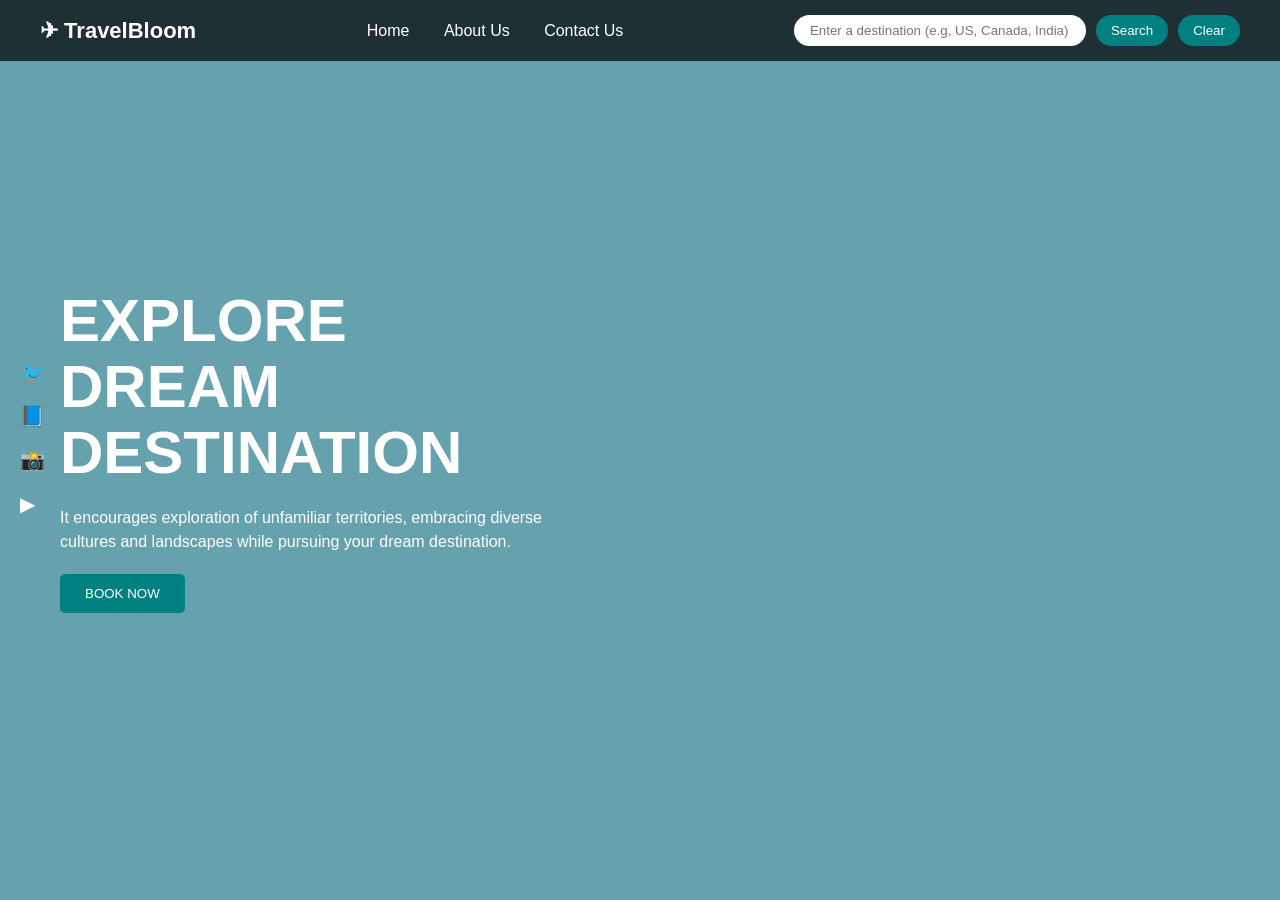
==== index.html @ 1b594711 "File added" ====
<!DOCTYPE html>
<html lang="en">
<head>
  <meta charset="UTF-8">
  <title>TravelBloom</title>
  <link rel="stylesheet" href="./assets/style.css">
</head>
<body>

<header class="navbar">
  <div class="logo">✈ TravelBloom</div>

  <nav>
    <a href="#">Home</a>
    <a href="#">About Us</a>
    <a href="#">Contact Us</a>
  </nav>

  <div class="search-box">
    <div class="input-wrapper">
        <input type="text" id="searchInput" placeholder="Enter a destination (e.g, US, Canada, India)">
    </div>
    <button onclick="search()">Search</button>
    <button onclick="clearInput()">Clear</button>
  </div>
</header>

<section class="hero">
  <div class="overlay"></div>

  <div class="content">
    <h1>
      EXPLORE <br>
      DREAM <br>
      DESTINATION
    </h1>

    <p>
      It encourages exploration of unfamiliar territories, embracing diverse cultures and landscapes while pursuing your dream destination.
    </p>

    <button class="btn">BOOK NOW</button>
  </div>

  <div class="social">
    <span>🐦</span>
    <span>📘</span>
    <span>📸</span>
    <span>▶</span>
  </div>
   
</section>
<div class="show-search-wrapper">
     <div id="resultContainer" class="results"></div>
</div>  

<script src="./Javascrip/js.js"></script>
</body>
</html>
---- assets/style.css ----
* {
  margin: 0;
  padding: 0;
  box-sizing: border-box;
  font-family: Arial, sans-serif;
}

body {
  color: white;
}

/* Navbar */
.navbar {
  display: flex;
  justify-content: space-between;
  align-items: center;
  padding: 15px 40px;
  background: rgba(0, 0, 0, 0.7);
  position: fixed;
  width: 100%;
  z-index: 10;
}

.logo {
  font-size: 22px;
  font-weight: bold;
}

nav a {
  margin: 0 15px;
  color: white;
  text-decoration: none;
}

.search-box {
  display: flex;
  gap: 10px;
}

.search-box input {
 padding: 8px 16px;
  border-radius: 20px;
  border: none;
  outline: none;
  width: 100%;
}

.search-box button {
  padding: 8px 15px;
  border: none;
  border-radius: 20px;
  cursor: pointer;
  background: teal;
  color: white;
}

.search-box .input-wrapper{
    width: 292px;
}

/* Hero */
.hero {
  height: 100vh;
  background: url('https://images.unsplash.com/photo-1534438327276-14e5300c3a48') no-repeat center/cover;
  position: relative;
  display: flex;
  align-items: center;
  padding: 0 60px;  
}

.overlay {
  position: absolute;
  width: 100%;
  height: 100%;
  background: rgba(0, 100, 120, 0.6);
  top: 0;
  left: 0;
}

.content {
  position: relative;
  max-width: 500px;
}

.content h1 {
  font-size: 60px;
  font-weight: bold;
  line-height: 1.1;
}

.content p {
  margin: 20px 0;
  line-height: 1.5;
}

.btn {
  padding: 12px 25px;
  background: teal;
  border: none;
  color: white;
  cursor: pointer;
  border-radius: 5px;
}

/* Social icons */
.social {
  position: absolute;
  left: 20px;
  top: 40%;
  display: flex;
  flex-direction: column;
  gap: 20px;
  font-size: 20px;
  z-index: 2;
}

.show-search-wrapper{
   color: red;
}
/* cards */
.results {
     position: absolute;
    top: 82px;
    left: 78%;
    transform: translateX(-50%);
    width: 338px;
    z-index: 5;
}

.card {
  background: white;
  border-radius: 10px;
  overflow: hidden;
  color: black;
  box-shadow: 0 5px 20px rgba(0,0,0,0.3);
  width: 341px;
    max-height: 397px;
}

.card img {
  width: 100%;
  height: 250px;
  object-fit: cover;
}

.card-content {
  padding: 15px;
}

.card-content h3 {
  margin-bottom: 10px;
}

.time {
  background: teal;
  color: white;
  padding: 10px;
  border-radius: 8px;
  margin-bottom: 10px;
  text-align: center;
}
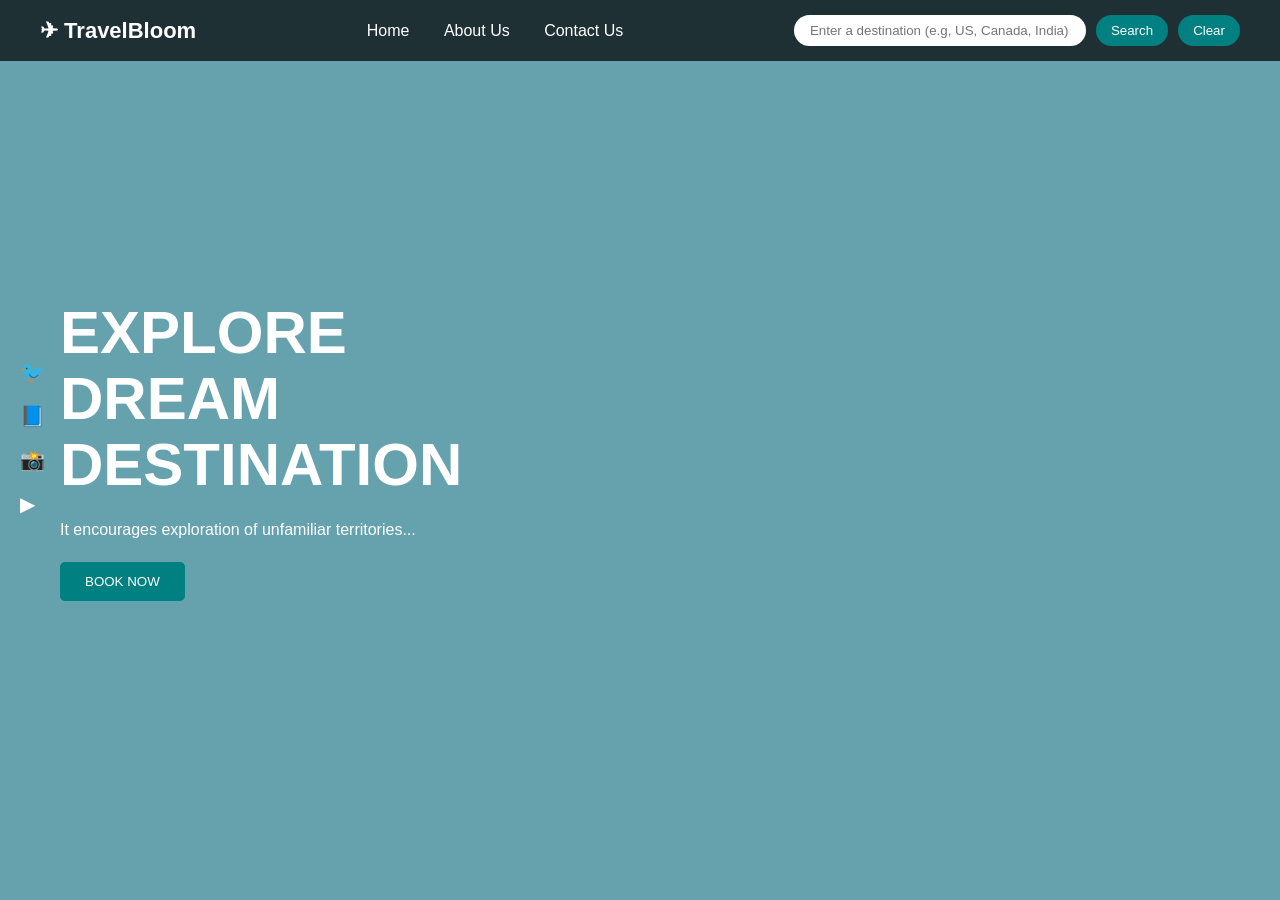
==== commit c40fe9c9: "added new changes" ====
--- a/index.html
+++ b/index.html
@@ -1,59 +1,153 @@
 <!DOCTYPE html>
 <html lang="en">
+
 <head>
   <meta charset="UTF-8">
   <title>TravelBloom</title>
   <link rel="stylesheet" href="./assets/style.css">
 </head>
+
 <body>
 
-<header class="navbar">
-  <div class="logo">✈ TravelBloom</div>
+  <header class="navbar">
+    <div class="logo">✈ TravelBloom</div>
 
-  <nav>
-    <a href="#">Home</a>
-    <a href="#">About Us</a>
-    <a href="#">Contact Us</a>
-  </nav>
+    <nav>
+      <a href="#" onclick="showSection('homeSection')">Home</a>
+      <a href="#" onclick="showSection('aboutSection')">About Us</a>
+      <a href="#" onclick="showSection('contactSection')">Contact Us</a>
+    </nav>
 
-  <div class="search-box">
-    <div class="input-wrapper">
+    <div class="search-box">
+      <div class="input-wrapper">
         <input type="text" id="searchInput" placeholder="Enter a destination (e.g, US, Canada, India)">
+      </div>
+      <button onclick="search()">Search</button>
+      <button onclick="clearInput()">Clear</button>
     </div>
-    <button onclick="search()">Search</button>
-    <button onclick="clearInput()">Clear</button>
-  </div>
-</header>
+  </header>
 
-<section class="hero">
-  <div class="overlay"></div>
+  <section class="hero">
+    <div class="overlay"></div>
 
-  <div class="content">
-    <h1>
-      EXPLORE <br>
-      DREAM <br>
-      DESTINATION
-    </h1>
+    <div class="content-wrapper">
 
-    <p>
-      It encourages exploration of unfamiliar territories, embracing diverse cultures and landscapes while pursuing your dream destination.
-    </p>
+      <!-- HOME -->
+      <div class="content" id="homeSection">
+        <!-- your existing UI -->
+        <h1>
+          EXPLORE <br>
+          DREAM <br>
+          DESTINATION
+        </h1>
 
-    <button class="btn">BOOK NOW</button>
+        <p class="courage">
+          It encourages exploration of unfamiliar territories...
+        </p>
+
+        <button class="btn">BOOK NOW</button>
+      </div>
+
+      <!-- ABOUT -->
+      <div class="content hidden content-wrp" id="aboutSection">
+        <h1>ABOUT US</h1>
+        <div class="wrp-about">
+          <p class="courage">We help travelers discover the world’s most beautiful destinations with ease and
+            confidence.
+            Our goal is to create unforgettable journeys through curated experiences and personalized planning.
+            From dream vacations to hidden gems, we make every trip meaningful and memorable.</p>
+        </div>
+        <div class="our-team">
+          <h2 class="team-text">Our Team </h2>
+          <div class="team-box-wrp">
+            <div class="team-bx">
+              <div class="pic-team">
+                <div class="pic-wrp">
+                  <img src="./assets/images/ar.png" alt="Mayank Arora">
+                </div>
+              </div>
+              <div class="details-team">
+                <h6> Mayank Arora </h6>
+                <p> Mayank Arora is responsible for...</p>
+                <div class="btn-role">
+                  <button class="btn">CEO</button>
+                </div>
+              </div>
+            </div>
+            <div class="team-bx">
+              <div class="pic-team">
+                <div class="pic-wrp">
+                  <img src="./assets/images/ar.png" alt="Mayank Arora">
+                </div>
+              </div>
+              <div class="details-team">
+                <h6>Anayt Rahman </h6>
+                <p> Anayt Rahman is responsible for...</p>
+                <div class="btn-role">
+                  <button class="btn">Developer</button>
+                </div>
+              </div>
+            </div>
+            <div class="team-bx">
+              <div class="pic-team">
+                <div class="pic-wrp">
+                  <img src="./assets/images/pic2.png" alt="Mayank Arora">
+                </div>
+              </div>
+              <div class="details-team">
+                <h6> Reena Sen </h6>
+                <p> Reena Sen is responsible for...</p>
+                <div class="btn-role">
+                  <button class="btn">Marketing</button>
+                </div>
+              </div>
+            </div>
+          </div>
+        </div>
+      </div>
+
+      <!-- CONTACT -->
+      <div class="content hidden content-wrp contact-us" id="contactSection">
+        <div class="contactus-sec">
+          <div class="heading">
+            <h1>Contact US</h1>
+          </div>
+          <div class="contact-form">
+            <form action="#">
+              <div class="col">
+                <label for="name">Name</label>
+                <input type="text" id="name" name="name" placeholder="Your Name">
+              </div>
+              <div class="col">
+                <label for="email">Email</label>
+                <input type="email" id="email" name="email" placeholder="Your Email">
+              </div>
+              <div class="col">
+                <label for="message">Message</label>
+                <textarea id="message" name="message" placeholder="Your Message" required></textarea>
+              </div>
+              <button class="btn-submit" type="submit" onclick="submitBtn()">Submit</button>
+            </form>
+          </div>
+        </div>
+      </div>
+
+    </div>
+
+    <div class="social">
+      <span>🐦</span>
+      <span>📘</span>
+      <span>📸</span>
+      <span>▶</span>
+    </div>
+
+  </section>
+  <div class="show-search-wrapper">
+    <div id="resultContainer" class="results"></div>
   </div>
 
-  <div class="social">
-    <span>🐦</span>
-    <span>📘</span>
-    <span>📸</span>
-    <span>▶</span>
-  </div>
-   
-</section>
-<div class="show-search-wrapper">
-     <div id="resultContainer" class="results"></div>
-</div>  
 
-<script src="./Javascrip/js.js"></script>
+  <script src="./Javascrip/js.js"></script>
 </body>
+
 </html>
--- a/assets/style.css
+++ b/assets/style.css
@@ -9,6 +9,10 @@
   color: white;
 }
 
+p {
+  margin: 0px;
+}
+
 /* Navbar */
 .navbar {
   display: flex;
@@ -38,7 +42,7 @@
 }
 
 .search-box input {
- padding: 8px 16px;
+  padding: 8px 16px;
   border-radius: 20px;
   border: none;
   outline: none;
@@ -54,8 +58,8 @@
   color: white;
 }
 
-.search-box .input-wrapper{
-    width: 292px;
+.search-box .input-wrapper {
+  width: 292px;
 }
 
 /* Hero */
@@ -65,7 +69,7 @@
   position: relative;
   display: flex;
   align-items: center;
-  padding: 0 60px;  
+  padding: 0 60px;
 }
 
 .overlay {
@@ -88,7 +92,7 @@
   line-height: 1.1;
 }
 
-.content p {
+.content .courage {
   margin: 20px 0;
   line-height: 1.5;
 }
@@ -114,17 +118,18 @@
   z-index: 2;
 }
 
-.show-search-wrapper{
-   color: red;
-}
+.show-search-wrapper {
+  color: red;
+}
+
 /* cards */
 .results {
-     position: absolute;
-    top: 82px;
-    left: 78%;
-    transform: translateX(-50%);
-    width: 338px;
-    z-index: 5;
+  position: absolute;
+  top: 82px;
+  left: 85%;
+  transform: translateX(-50%);
+  width: 338px;
+  z-index: 5;
 }
 
 .card {
@@ -132,9 +137,9 @@
   border-radius: 10px;
   overflow: hidden;
   color: black;
-  box-shadow: 0 5px 20px rgba(0,0,0,0.3);
+  box-shadow: 0 5px 20px rgba(0, 0, 0, 0.3);
   width: 341px;
-    max-height: 397px;
+  max-height: 397px;
 }
 
 .card img {
@@ -158,4 +163,232 @@
   border-radius: 8px;
   margin-bottom: 10px;
   text-align: center;
+}
+
+.content-wrapper {
+  position: relative;
+  z-index: 2;
+}
+
+/* =========================
+   SECTION SWITCHING
+========================= */
+.hidden {
+  display: none;
+}
+
+.content-wrapper {
+  position: relative;
+  z-index: 2;
+  width: 100%;
+}
+
+/* =========================
+   ABOUT SECTION
+========================= */
+#aboutSection {
+  max-width: 900px;
+}
+
+.wrp-about {
+  background: #1414143b;
+  padding: 6px;
+  border-radius: 4px;
+  margin-bottom: 1rem;
+}
+
+#aboutSection h1 {
+  font-size: 50px;
+  margin-bottom: 20px;
+  text-align: left;
+}
+
+#aboutSection p {
+  line-height: 1.6;
+
+}
+.pic-team {
+  
+
+}
+.pic-wrp{
+  width: 40px;
+    /* height: 200px; */
+    overflow: hidden;
+    border-radius: 20px;
+}
+.pic-team img {
+  width: 100%;
+  height: 100%;
+  object-fit: cover;
+}
+
+/* About box (glass effect like image) */
+.about-box {
+  background: rgba(0, 0, 0, 0.5);
+  padding: 25px;
+  border-radius: 10px;
+}
+
+/* =========================
+   TEAM SECTION
+========================= */
+.team {
+  margin-top: 30px;
+  display: flex;
+  gap: 20px;
+}
+
+.member {
+  background: rgba(0, 0, 0, 0.6);
+  padding: 20px;
+  border-radius: 10px;
+  width: 220px;
+  text-align: center;
+  backdrop-filter: blur(6px);
+  transition: 0.3s;
+}
+
+.member:hover {
+  transform: translateY(-5px);
+}
+
+.member h3 {
+  margin-bottom: 10px;
+}
+
+.member p {
+  font-size: 14px;
+  margin-bottom: 10px;
+}
+
+.member button {
+  padding: 8px 15px;
+  background: #2d5cff;
+  border: none;
+  color: white;
+  border-radius: 5px;
+  cursor: pointer;
+}
+
+/* =========================
+   CONTACT SECTION
+========================= */
+#contactSection h1 {
+  font-size: 50px;
+      margin-top: 5rem;
+}
+
+#contactSection p {
+  margin-bottom: 15px;
+}
+
+.content-wrp {
+
+  width: 60%;
+  margin: 0 auto;
+}
+
+.content-wrp h1 {
+  text-align: center;
+}
+
+.team-box-wrp p {
+  margin-bottom: 0;
+}
+
+.team-box-wrp {
+  display: flex;
+  gap: 20px;
+}
+
+.our-team {
+  display: flex;
+  gap: 20px;
+
+}
+
+.our-team h2 {
+  width: 134px;
+}
+
+.team-box-wrp .team-bx {
+  width: 30%;
+  border: solid 1px #80808038;
+  padding: 4px 6px;
+  background: #1414143b;
+  border-radius: 4px;
+  display: flex;
+    flex-direction: column;
+
+}
+
+.team-bx .details-team {
+  padding: 5px 2px;
+  text-align: center;
+}
+
+.details-team h6 {
+  font-size: 14px;
+}
+
+.details-team p {
+  margin: 3px 0;
+  font-size: 12px;
+  color: #f5f0f070;
+}
+
+/*contacts css*/
+
+.contactus-sec {
+  display: flex;
+  gap: 20px;
+  margin-top: 20px;
+}
+
+.contactus-sec .heading {
+  width: 56%;
+}
+
+.contactus-sec .heading h1 {
+  font-size: 18px;
+}
+
+.contactus-sec .contact-form {
+  width: 44%;
+  background: #00000024;
+  border-radius: 5px;
+  padding: 11px;
+}
+
+.contact-us {
+  max-width: 800px !important;
+}
+
+.contact-form .col {
+  margin-bottom: 1rem;
+}
+
+.contact-form .col label {
+  display: block;
+  margin-bottom: 5px;
+  font-size: 14px;
+}
+
+.contact-form .col input,
+textarea {
+  outline: none;
+  width: 100%;
+  padding: 8px;
+  background: transparent;
+  border: solid 1px #ffffff82;
+}
+
+.contact-form .btn-submit {
+  background-color: teal;
+  color: white;
+  border: none;
+  width: 100%;
+  padding: 6px;
+  cursor: pointer;
 }
